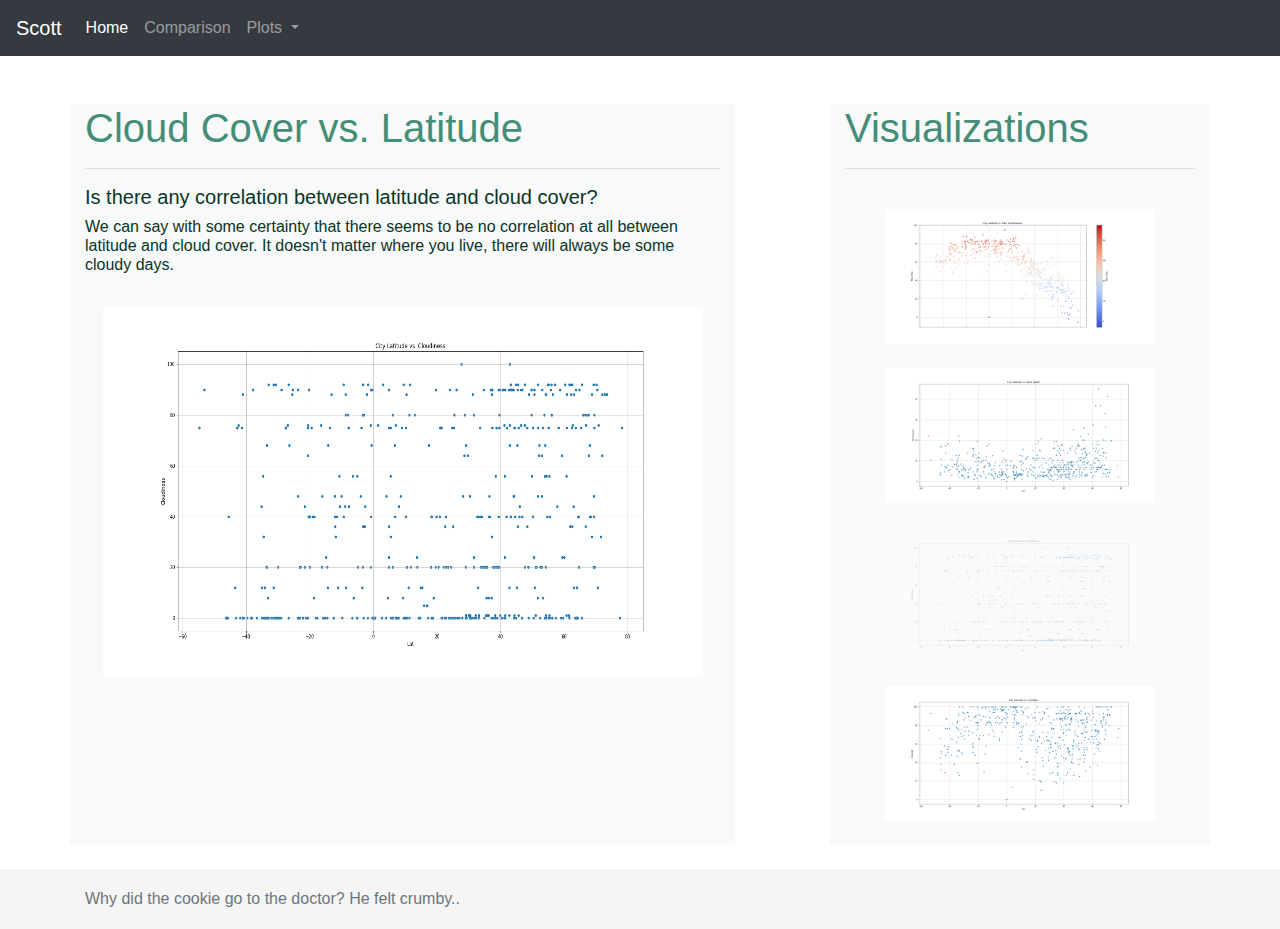
==== clouds.html @ f2a70e75 "Initial Commit" ====
<!DOCTYPE html>
<html lang="en">
<head>
    <meta charset="UTF-8">
    <title>Cloud Cover vs. Latitude</title>
<!-- Jquery and popper.js so that the dropdown works when clicked  -->
    <script src="https://code.jquery.com/jquery-3.3.1.slim.min.js" integrity="sha384-q8i/X+965DzO0rT7abK41JStQIAqVgRVzpbzo5smXKp4YfRvH+8abtTE1Pi6jizo" crossorigin="anonymous"></script>
    <script src="https://cdnjs.cloudflare.com/ajax/libs/popper.js/1.14.7/umd/popper.min.js" integrity="sha384-UO2eT0CpHqdSJQ6hJty5KVphtPhzWj9WO1clHTMGa3JDZwrnQq4sF86dIHNDz0W1" crossorigin="anonymous"></script>
<!-- Linking to stylesheet at bootstrap -->
    <link rel="stylesheet" href="https://stackpath.bootstrapcdn.com/bootstrap/4.3.1/css/bootstrap.min.css" integrity="sha384-ggOyR0iXCbMQv3Xipma34MD+dH/1fQ784/j6cY/iJTQUOhcWr7x9JvoRxT2MZw1T" crossorigin="anonymous">
    <script src="https://stackpath.bootstrapcdn.com/bootstrap/4.3.1/js/bootstrap.min.js" integrity="sha384-JjSmVgyd0p3pXB1rRibZUAYoIIy6OrQ6VrjIEaFf/nJGzIxFDsf4x0xIM+B07jRM" crossorigin="anonymous"></script>
<!-- My stylesheet for this site -->
    <link rel="stylesheet" href="style.css">

</head>
<body>
   

    <nav class="navbar navbar-expand-lg navbar-dark bg-dark">
        <a class="navbar-brand" href="#">Scott</a>
        <button class="navbar-toggler" type="button" data-toggle="collapse" data-target="#navbarSupportedContent" aria-controls="navbarSupportedContent" aria-expanded="false" aria-label="Toggle navigation">
          <span class="navbar-toggler-icon"></span>
        </button>
      
        <div class="collapse navbar-collapse" id="navbarSupportedContent">
          <ul class="navbar-nav mr-auto">
            <li class="nav-item active">
              <a class="nav-link" href="index.html">Home <span class="sr-only">(current)</span></a>
            </li>
            <li class="nav-item">
              <a class="nav-link" href="comparison.html">Comparison</a>
            </li>
            <li class="nav-item dropdown">
              <a class="nav-link dropdown-toggle" href="#" id="navbarDropdown" role="button" data-toggle="dropdown" aria-haspopup="true" aria-expanded="false">
                Plots
              </a>
              <div class="dropdown-menu" aria-labelledby="navbarDropdown">
                <a class="dropdown-item" href="temp.html">Temperature</a>
                <a class="dropdown-item" href="wind.html">Wind</a>
                <a class="dropdown-item" href="clouds.html">Cloudiness</a>
                <a class="dropdown-item" href="humidity.html">Humidity</a>
              </div>
            </li>

          </ul>
        </div>
      </nav>
    </div>

<!-- CONTENT STARTS HERE -->

<!-- Probably a better way to space this out? -->
<div class="row"></br></br></div>

<div class="container">
    <div class="row">
      <div class="col-sm-7 bg-light"><h1>Cloud Cover vs. Latitude<hr> </h1><h5>Is there any correlation between latitude and cloud cover?</br></h5> <h6>We can say 
          with some certainty that there seems to be no correlation at all between latitude and cloud cover. It doesn't matter where you live, there will always be some cloudy days. 
      </h6>
          </h3></br>
      <div class="image_section">
      <img src="img/clouds.png" height="370" width="600"></div></br>

    </div>

<!-- Column 2 spacer between my content -->

      <div class="col-sm-1"></div>
<!-- End spacer column to viz column -->

<!-- Change opacity // <div style="opacity:0.3;"> </div> -->


      <div class="col-sm-4 bg-light"><h1>Visualizations<hr></h1><br>
        <a href="temp.html">
                <img alt="Wind" src="img/thumbs/temp_tn.jpg">
        </br>

        <a href="wind.html">
            <img alt="Wind" src="img/thumbs/wind_tn.jpg">

        </br>
        <div style="opacity:0.3;">
        <a href="clouds.html">
            <img alt="Wind" src="img/thumbs/clouds_tn.jpg"></div>
        </br>

        <a href="humidity.html">
            <img alt="Wind" src="img/thumbs/humidity_tn.jpg">
      </br>
    
    
    </div>
    </div>
</div>

<br>


<!-- Footer tag -->
    <footer class="footer">
        <div class="container">
            <span class="text-muted">Why did the cookie go to the doctor? He felt crumby..</span>
        </div>
    </footer>

</body>
</html>
---- style.css ----
.box {
  height: 400px;
  padding: 20px;
  color: #fff;
  background: deepskyblue;
}

.margin-top-80 {
  margin-top: 80px;
}

/* Footer parts */
html {
  position: relative;
  min-height: 100%;
}
body {
  margin-bottom: 60px; /* Margin bottom by footer height */
}

.footer {
  position: absolute;
  bottom: 0;
  width: 100%;
  height: 60px; /* Set the fixed height of the footer here */
  line-height: 60px; /* Vertically center the text there */
  background-color: #f5f5f5;
}
/* End footer */


/* Body content */

h1{
  color: #448D76
  ;
}

h5{
  color: #093426;
}
h6{
  color: #093426;
}
img {
  display: block;
  margin-left: auto;
  margin-right: auto;
  border:none}


@media (max-width:990px){
  .image_section img:first-child{
      display:none;
    }
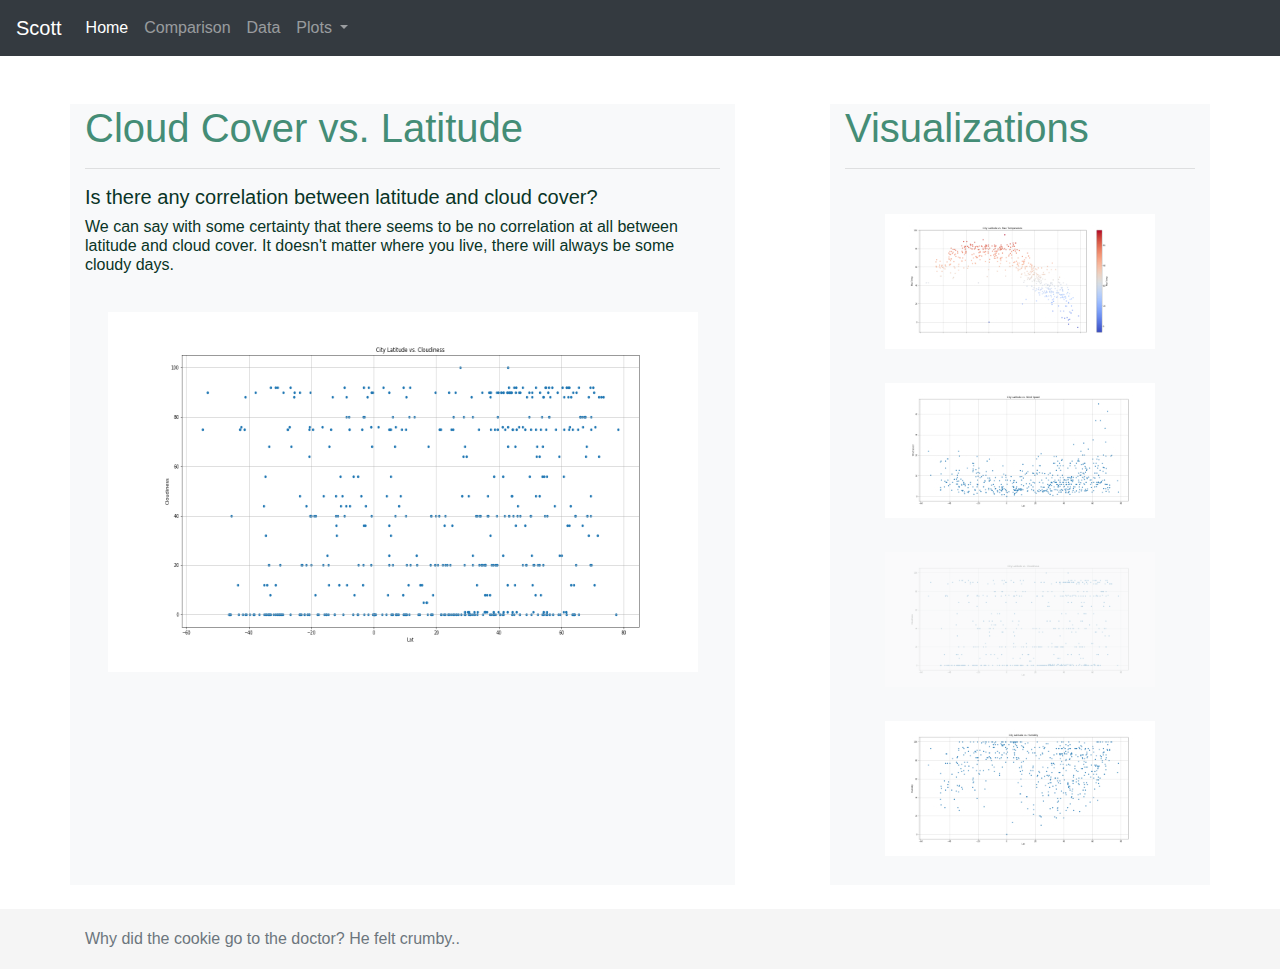
==== commit acb40e57: "Complete" ====
--- a/clouds.html
+++ b/clouds.html
@@ -29,6 +29,9 @@
             </li>
             <li class="nav-item">
               <a class="nav-link" href="comparison.html">Comparison</a>
+            </li>
+            <li class="nav-item">
+              <a class="nav-link" href="data.html">Data</a>
             </li>
             <li class="nav-item dropdown">
               <a class="nav-link dropdown-toggle" href="#" id="navbarDropdown" role="button" data-toggle="dropdown" aria-haspopup="true" aria-expanded="false">
--- a/style.css
+++ b/style.css
@@ -31,14 +31,23 @@
 
 /* Body content */
 
-h1{
+h1 {
   color: #448D76
   ;
 }
+body {
+  text-decoration: none;
+  text-decoration-line: none;
+}
 
-h5{
+h5 {
   color: #093426;
+  text-decoration: none;
 }
+a {
+  text-decoration: none;
+}
+
 h6{
   color: #093426;
 }
@@ -46,8 +55,15 @@
   display: block;
   margin-left: auto;
   margin-right: auto;
-  border:none}
+  border:none;
+  padding: 5px;}
 
+  .image-left     {text-align: left;}
+  .image-right    {text-align: right;}
+
+.column{
+  text-align: center;
+}
 
 @media (max-width:990px){
   .image_section img:first-child{
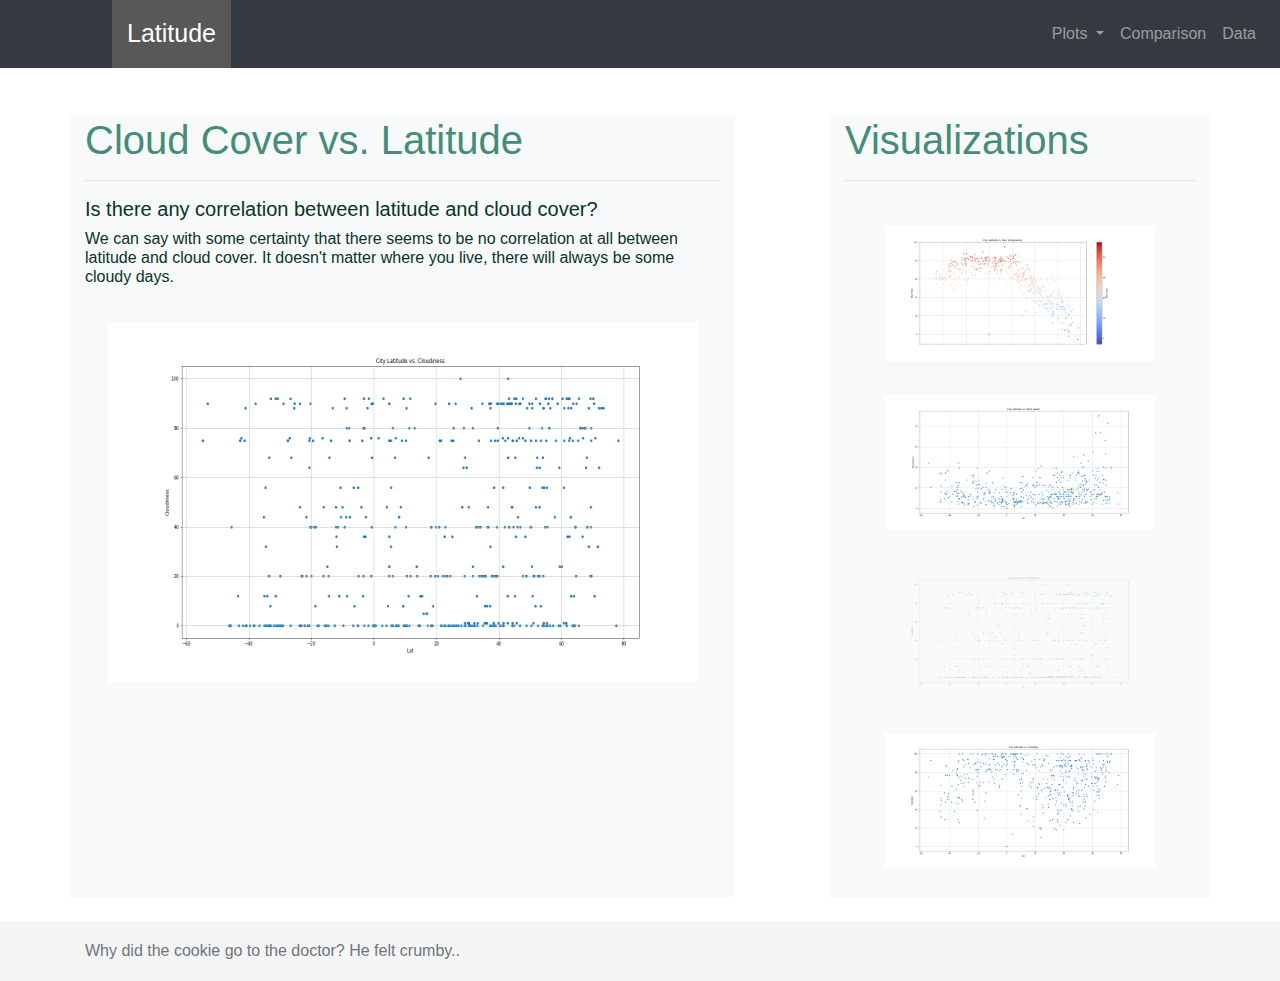
==== commit b6190efa: "Update" ====
--- a/clouds.html
+++ b/clouds.html
@@ -15,35 +15,36 @@
 </head>
 <body>
    
+ 
+
+   
 
     <nav class="navbar navbar-expand-lg navbar-dark bg-dark">
-        <a class="navbar-brand" href="#">Scott</a>
+        <a id="home" href="index.html">Latitude</a>
         <button class="navbar-toggler" type="button" data-toggle="collapse" data-target="#navbarSupportedContent" aria-controls="navbarSupportedContent" aria-expanded="false" aria-label="Toggle navigation">
           <span class="navbar-toggler-icon"></span>
         </button>
       
         <div class="collapse navbar-collapse" id="navbarSupportedContent">
-          <ul class="navbar-nav mr-auto">
-            <li class="nav-item active">
-              <a class="nav-link" href="index.html">Home <span class="sr-only">(current)</span></a>
-            </li>
+          <ul class="navbar-nav ml-auto">
+                <li class="nav-item dropdown">
+                        <a class="nav-link dropdown-toggle" href="#" id="navbarDropdown" role="button" data-toggle="dropdown" aria-haspopup="true" aria-expanded="false">
+                          Plots
+                        </a>
+                        <div class="dropdown-menu" aria-labelledby="navbarDropdown">
+                          <a class="dropdown-item" href="temp.html">Temperature</a>
+                          <a class="dropdown-item" href="wind.html">Wind</a>
+                          <a class="dropdown-item" href="clouds.html">Cloudiness</a>
+                          <a class="dropdown-item" href="humidity.html">Humidity</a>
+                        </div>
+                      </li>
             <li class="nav-item">
               <a class="nav-link" href="comparison.html">Comparison</a>
             </li>
             <li class="nav-item">
               <a class="nav-link" href="data.html">Data</a>
             </li>
-            <li class="nav-item dropdown">
-              <a class="nav-link dropdown-toggle" href="#" id="navbarDropdown" role="button" data-toggle="dropdown" aria-haspopup="true" aria-expanded="false">
-                Plots
-              </a>
-              <div class="dropdown-menu" aria-labelledby="navbarDropdown">
-                <a class="dropdown-item" href="temp.html">Temperature</a>
-                <a class="dropdown-item" href="wind.html">Wind</a>
-                <a class="dropdown-item" href="clouds.html">Cloudiness</a>
-                <a class="dropdown-item" href="humidity.html">Humidity</a>
-              </div>
-            </li>
+
 
           </ul>
         </div>
@@ -51,6 +52,7 @@
     </div>
 
 <!-- CONTENT STARTS HERE -->
+
 
 <!-- Probably a better way to space this out? -->
 <div class="row"></br></br></div>
--- a/style.css
+++ b/style.css
@@ -1,3 +1,20 @@
+.navbar {
+  padding-top:0;
+  padding-bottom:0;
+  
+}
+
+#home {
+  background-color:rgb(88, 88, 88);
+  padding:15px;
+  font-size:25px;
+  margin-left: 6rem;
+  text-decoration: none;
+  text-combine-upright:gray;
+  color: white;
+  
+}
+
 .box {
   height: 400px;
   padding: 20px;
